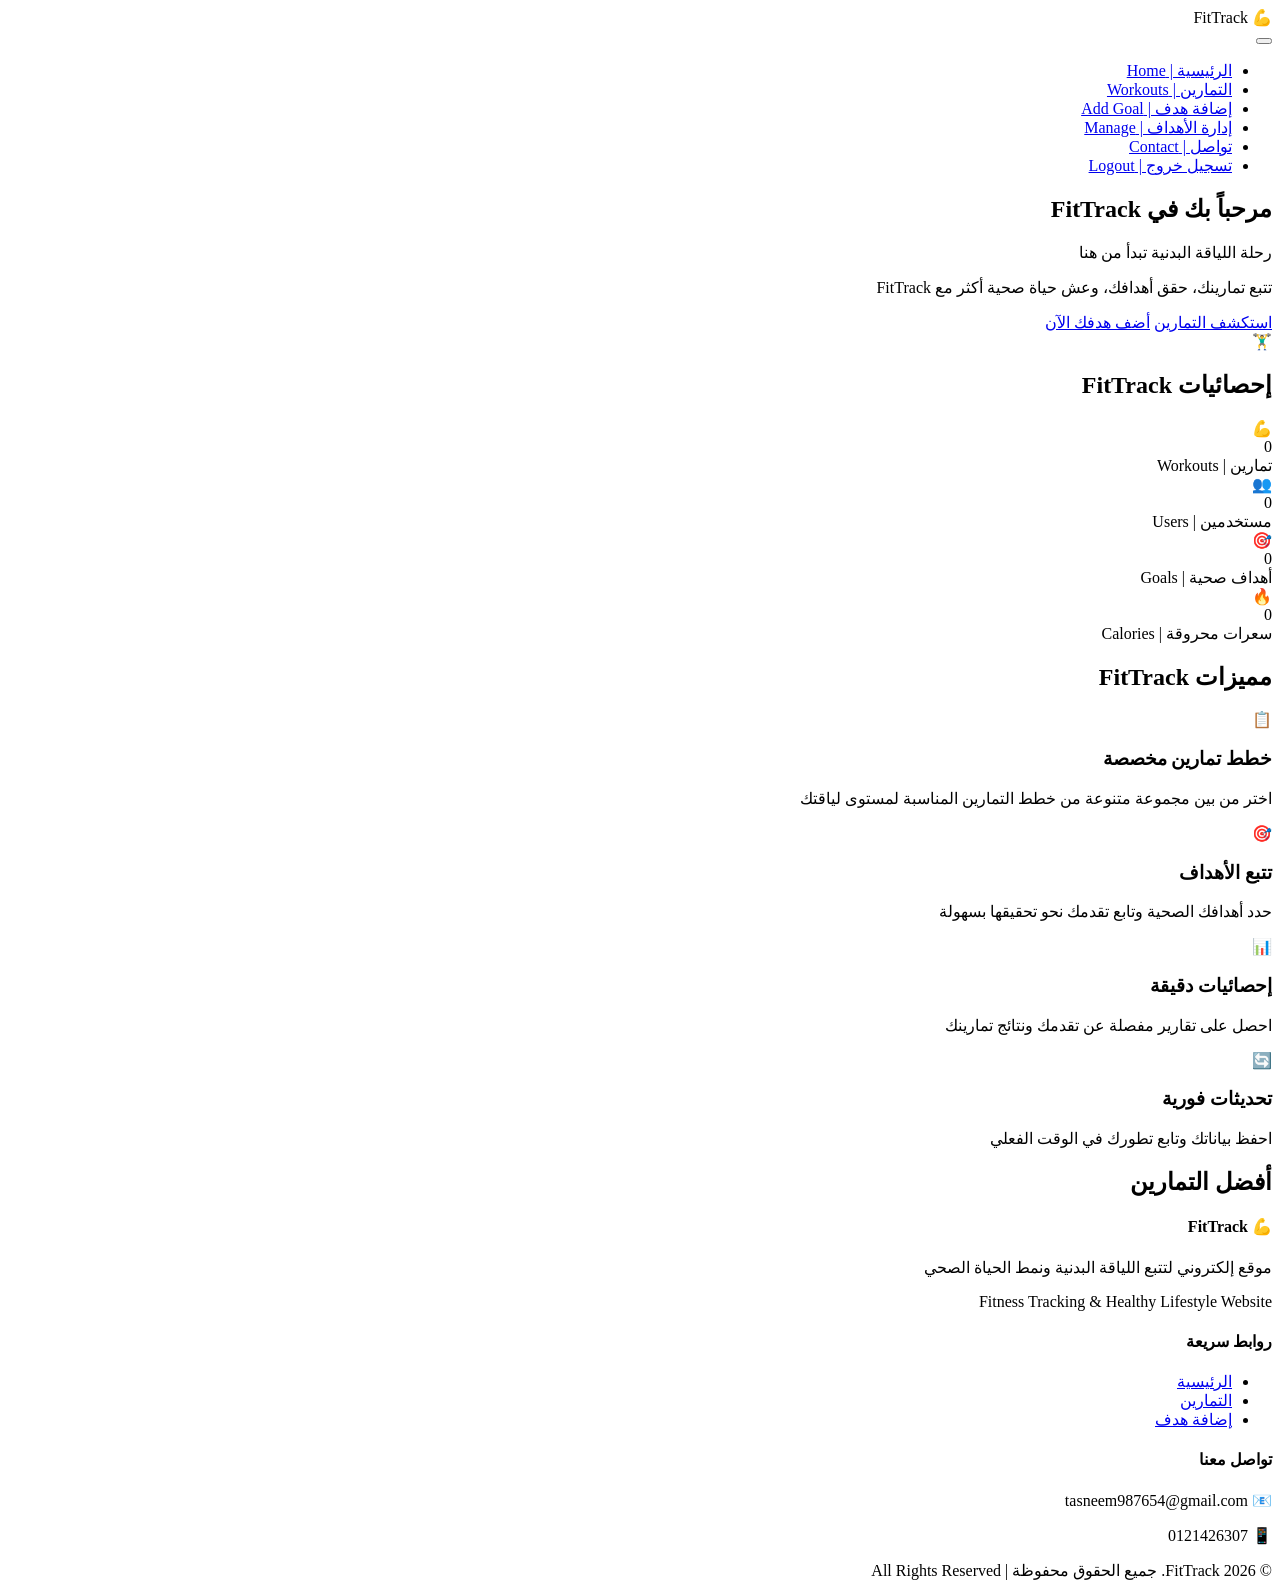
==== index.html @ e55a0e9f "Initial FitTrack project" ====
<!DOCTYPE html>
<html lang="ar" dir="rtl">
<head>
    <meta charset="UTF-8">
    <meta name="viewport" content="width=device-width, initial-scale=1.0">
    <title>FitTrack - الرئيسية</title>
    <link rel="stylesheet" href="css/style.css">
</head>
<body>
    <!-- شريط التنقل -->
    <nav class="navbar">
        <div class="nav-container">
            <div class="nav-logo">
                <span class="logo-icon">💪</span>
                <span class="logo-text">FitTrack</span>
            </div>
            
            <button class="nav-toggle" id="navToggle" aria-label="القائمة">
                <span></span>
                <span></span>
                <span></span>
            </button>
            
            <ul class="nav-menu" id="navMenu">
                <li><a href="index.html" class="active">الرئيسية | Home</a></li>
                <li><a href="workouts.html">التمارين | Workouts</a></li>
                <li><a href="add-goal.html">إضافة هدف | Add Goal</a></li>
                <li><a href="manage.html">إدارة الأهداف | Manage</a></li>
                <li><a href="contact.html">تواصل | Contact</a></li>
                <li><a href="#" id="logoutBtn">تسجيل خروج | Logout</a></li>
            </ul>
        </div>
    </nav>

    <!-- المحتوى الرئيسي -->
    <main>
        <!-- قسم الترحيب -->
        <section class="hero">
            <div class="hero-content">
                <h1 class="hero-title">مرحباً بك في FitTrack</h1>
                <p class="hero-subtitle">رحلة اللياقة البدنية تبدأ من هنا</p>
                <p class="hero-description">
                    تتبع تمارينك، حقق أهدافك، وعش حياة صحية أكثر مع FitTrack
                </p>
                <div class="hero-buttons">
                    <a href="workouts.html" class="btn btn-primary">استكشف التمارين</a>
                    <a href="add-goal.html" class="btn btn-secondary">أضف هدفك الآن</a>
                </div>
            </div>
            <div class="hero-image">
                <span class="hero-emoji">🏋️‍♂️</span>
            </div>
        </section>

        <!-- قسم الإحصائيات -->
        <section class="stats-section">
            <div class="container">
                <h2 class="section-title">إحصائيات FitTrack</h2>
                <div class="stats-grid">
                    <div class="stat-card">
                        <div class="stat-icon">💪</div>
                        <div class="stat-number" id="workoutCount">0</div>
                        <div class="stat-label">تمارين | Workouts</div>
                    </div>
                    <div class="stat-card">
                        <div class="stat-icon">👥</div>
                        <div class="stat-number" id="userCount">0</div>
                        <div class="stat-label">مستخدمين | Users</div>
                    </div>
                    <div class="stat-card">
                        <div class="stat-icon">🎯</div>
                        <div class="stat-number" id="goalCount">0</div>
                        <div class="stat-label">أهداف صحية | Goals</div>
                    </div>
                    <div class="stat-card">
                        <div class="stat-icon">🔥</div>
                        <div class="stat-number" id="caloriesCount">0</div>
                        <div class="stat-label">سعرات محروقة | Calories</div>
                    </div>
                </div>
            </div>
        </section>

        <!-- قسم المميزات -->
        <section class="features-section">
            <div class="container">
                <h2 class="section-title">مميزات FitTrack</h2>
                <div class="features-grid">
                    <div class="feature-card">
                        <div class="feature-icon">📋</div>
                        <h3>خطط تمارين مخصصة</h3>
                        <p>اختر من بين مجموعة متنوعة من خطط التمارين المناسبة لمستوى لياقتك</p>
                    </div>
                    <div class="feature-card">
                        <div class="feature-icon">🎯</div>
                        <h3>تتبع الأهداف</h3>
                        <p>حدد أهدافك الصحية وتابع تقدمك نحو تحقيقها بسهولة</p>
                    </div>
                    <div class="feature-card">
                        <div class="feature-icon">📊</div>
                        <h3>إحصائيات دقيقة</h3>
                        <p>احصل على تقارير مفصلة عن تقدمك ونتائج تمارينك</p>
                    </div>
                    <div class="feature-card">
                        <div class="feature-icon">🔄</div>
                        <h3>تحديثات فورية</h3>
                        <p>احفظ بياناتك وتابع تطورك في الوقت الفعلي</p>
                    </div>
                </div>
            </div>
        </section>

        <!-- قسم التمارين السريعة -->
        <section class="quick-workouts">
            <div class="container">
                <h2 class="section-title">أفضل التمارين</h2>
                <div class="quick-workouts-grid" id="quickWorkouts">
                    <!-- سيتم عرض التمارين عبر JavaScript -->
                </div>
            </div>
        </section>
    </main>

    <!-- تذييل الصفحة -->
    <footer class="footer">
        <div class="footer-content">
            <div class="footer-section">
                <h4>💪 FitTrack</h4>
                <p>موقع إلكتروني لتتبع اللياقة البدنية ونمط الحياة الصحي</p>
                <p>Fitness Tracking & Healthy Lifestyle Website</p>
            </div>
            <div class="footer-section">
                <h4>روابط سريعة</h4>
                <ul>
                    <li><a href="index.html">الرئيسية</a></li>
                    <li><a href="workouts.html">التمارين</a></li>
                    <li><a href="add-goal.html">إضافة هدف</a></li>
                </ul>
            </div>
            <div class="footer-section">
                <h4>تواصل معنا</h4>
                <p>📧 tasneem987654@gmail.com</p>
                <p>📱 0121426307</p>
            </div>
        </div>
        <div class="footer-bottom">
            <p>© 2026 FitTrack. جميع الحقوق محفوظة | All Rights Reserved</p>
        </div>
    </footer>

    <script src="js/script.js"></script>
</body>
</html>
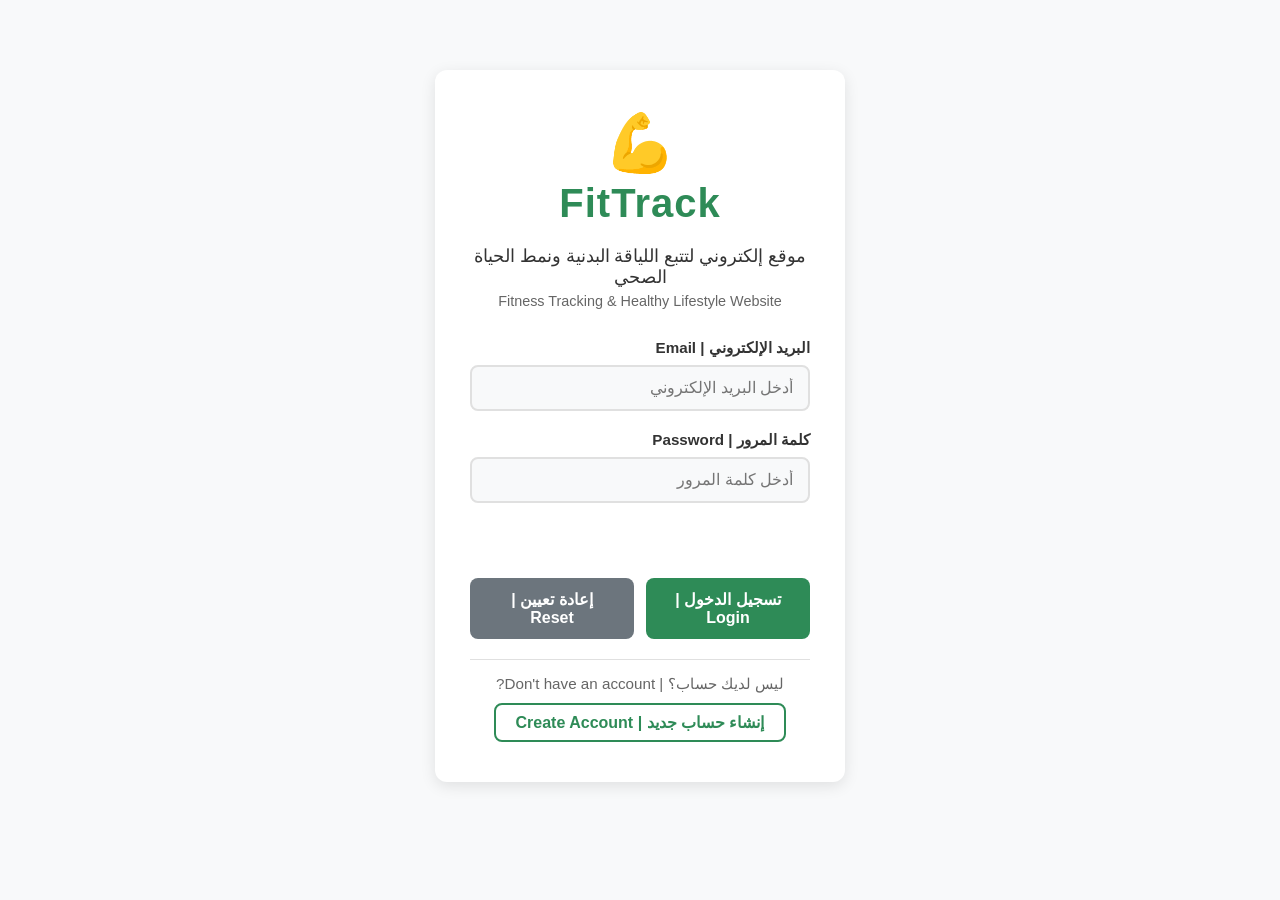
==== commit 95c41aea: "index.html" ====
--- a/index.html
+++ b/index.html
@@ -150,4 +150,5 @@
 
     <script src="js/script.js"></script>
 </body>
-</html>+</html>
+
--- a/css/style.css
+++ b/css/style.css
@@ -0,0 +1,1517 @@
+/* ============================================
+   FitTrack - ملف الأنماط الرئيسي
+   جميع الصفحات
+   ============================================ */
+
+/* ============================================
+   المتغيرات العامة والإعدادات الأساسية
+   ============================================ */
+:root {
+    --primary-color: #2E8B57;
+    --primary-dark: #1e6b3e;
+    --primary-light: #3cb371;
+    --secondary-color: #f8f9fa;
+    --text-color: #333333;
+    --text-light: #666666;
+    --white: #ffffff;
+    --shadow: 0 4px 15px rgba(0, 0, 0, 0.1);
+    --shadow-hover: 0 8px 25px rgba(0, 0, 0, 0.15);
+    --border-radius: 12px;
+    --transition: all 0.3s ease;
+}
+
+/* إعادة تعيين الأنماط الأساسية */
+* {
+    margin: 0;
+    padding: 0;
+    box-sizing: border-box;
+}
+
+body {
+    font-family: 'Segoe UI', Tahoma, Geneva, Verdana, sans-serif;
+    background: #f8f9fa;
+    min-height: 100vh;
+    direction: rtl;
+    display: block;
+    padding-top: 0;
+}
+
+/* ============================================
+   صفحة تسجيل الدخول (login.html)
+   ============================================ */
+.login-container {
+    width: 100%;
+    max-width: 450px;
+    padding: 20px;
+    animation: fadeIn 0.8s ease;
+    margin: 0 auto;
+}
+
+.login-card {
+    background: var(--white);
+    padding: 40px 35px;
+    border-radius: var(--border-radius);
+    box-shadow: var(--shadow);
+    transition: var(--transition);
+    margin-top: 50px;
+}
+
+.login-card:hover {
+    box-shadow: var(--shadow-hover);
+}
+
+.login-logo {
+    text-align: center;
+    margin-bottom: 20px;
+}
+
+.login-logo .logo-icon {
+    font-size: 3.5rem;
+    display: block;
+    margin-bottom: 5px;
+}
+
+.login-logo h1 {
+    font-size: 2.5rem;
+    color: var(--primary-color);
+    font-weight: 700;
+    letter-spacing: 1px;
+}
+
+.login-subtitle {
+    text-align: center;
+    color: var(--text-color);
+    font-size: 1.1rem;
+    margin-bottom: 5px;
+    font-weight: 500;
+}
+
+.login-subtitle-en {
+    text-align: center;
+    color: var(--text-light);
+    font-size: 0.9rem;
+    margin-bottom: 30px;
+    font-weight: 300;
+}
+
+.login-form {
+    display: flex;
+    flex-direction: column;
+    gap: 20px;
+}
+
+.form-group {
+    display: flex;
+    flex-direction: column;
+    gap: 8px;
+}
+
+.form-group label {
+    font-size: 0.95rem;
+    font-weight: 600;
+    color: var(--text-color);
+}
+
+.form-group input,
+.form-group select,
+.form-group textarea {
+    padding: 12px 15px;
+    border: 2px solid #e0e0e0;
+    border-radius: 8px;
+    font-size: 1rem;
+    transition: var(--transition);
+    background: var(--secondary-color);
+    font-family: inherit;
+    width: 100%;
+}
+
+.form-group input:focus,
+.form-group select:focus,
+.form-group textarea:focus {
+    outline: none;
+    border-color: var(--primary-color);
+    background: var(--white);
+    box-shadow: 0 0 0 3px rgba(46, 139, 87, 0.1);
+}
+
+.error-message {
+    color: #dc3545;
+    font-size: 0.9rem;
+    text-align: center;
+    min-height: 25px;
+    font-weight: 500;
+}
+
+.login-buttons {
+    display: flex;
+    gap: 12px;
+    margin-top: 10px;
+}
+
+.btn {
+    padding: 12px 25px;
+    border: none;
+    border-radius: 8px;
+    font-size: 1rem;
+    font-weight: 600;
+    cursor: pointer;
+    transition: var(--transition);
+    flex: 1;
+    text-decoration: none;
+    display: inline-block;
+    text-align: center;
+}
+
+.btn-primary {
+    background: var(--primary-color);
+    color: var(--white);
+}
+
+.btn-primary:hover {
+    background: var(--primary-dark);
+    transform: translateY(-2px);
+    box-shadow: 0 5px 15px rgba(46, 139, 87, 0.3);
+}
+
+.btn-secondary {
+    background: #6c757d;
+    color: var(--white);
+}
+
+.btn-secondary:hover {
+    background: #5a6268;
+    transform: translateY(-2px);
+}
+
+.btn-danger {
+    background: #dc3545;
+    color: var(--white);
+}
+
+.btn-danger:hover {
+    background: #c82333;
+    transform: translateY(-2px);
+}
+
+.btn-warning {
+    background: #ffc107;
+    color: var(--text-color);
+}
+
+.btn-warning:hover {
+    background: #e0a800;
+    transform: translateY(-2px);
+}
+
+.login-help {
+    margin-top: 25px;
+    padding-top: 20px;
+    border-top: 1px solid #e0e0e0;
+    text-align: center;
+}
+
+.login-help p {
+    font-size: 0.9rem;
+    color: var(--text-light);
+    margin: 5px 0;
+}
+
+.login-help strong {
+    color: var(--primary-color);
+    font-weight: 700;
+}
+
+/* ============================================
+   شريط التنقل (Navbar)
+   ============================================ */
+.navbar {
+    background: var(--white);
+    box-shadow: 0 2px 10px rgba(0, 0, 0, 0.1);
+    position: sticky;
+    top: 0;
+    z-index: 1000;
+    padding: 0 20px;
+}
+
+.nav-container {
+    max-width: 1200px;
+    margin: 0 auto;
+    display: flex;
+    justify-content: space-between;
+    align-items: center;
+    height: 70px;
+}
+
+.nav-logo {
+    display: flex;
+    align-items: center;
+    gap: 10px;
+    font-size: 1.5rem;
+    font-weight: 700;
+    color: var(--primary-color);
+}
+
+.nav-logo .logo-icon {
+    font-size: 2rem;
+}
+
+.nav-logo .logo-text {
+    font-size: 1.8rem;
+}
+
+.nav-toggle {
+    display: none;
+    flex-direction: column;
+    gap: 5px;
+    background: none;
+    border: none;
+    cursor: pointer;
+    padding: 5px;
+}
+
+.nav-toggle span {
+    width: 28px;
+    height: 3px;
+    background: var(--text-color);
+    border-radius: 3px;
+    transition: var(--transition);
+}
+
+.nav-menu {
+    display: flex;
+    list-style: none;
+    gap: 5px;
+    align-items: center;
+}
+
+.nav-menu li a {
+    display: block;
+    padding: 8px 16px;
+    color: var(--text-color);
+    text-decoration: none;
+    border-radius: 8px;
+    transition: var(--transition);
+    font-weight: 500;
+    font-size: 0.95rem;
+}
+
+.nav-menu li a:hover {
+ <!--   background: var(--primary-color); -->
+    color: var(--white);
+    transform: translateY(-2px);
+}
+
+.nav-menu li a.active {
+    background: var(--primary-color);
+    color: var(--white);
+}
+
+.nav-menu li a#logoutBtn {
+    color: #dc3545;
+}
+
+.nav-menu li a#logoutBtn:hover {
+    background: #dc3545;
+    color: var(--white);
+}
+
+/* ============================================
+   الصفحة الرئيسية - index.html
+   ============================================ */
+
+/* قسم الترحيب */
+.hero {
+    background: linear-gradient(135deg, var(--primary-color) 0%, var(--primary-dark) 100%);
+    color: var(--white);
+    padding: 80px 20px;
+    display: flex;
+    align-items: center;
+    justify-content: center;
+    min-height: 500px;
+    gap: 40px;
+    flex-wrap: wrap;
+}
+
+.hero-content {
+    max-width: 600px;
+    text-align: center;
+}
+
+.hero-title {
+    font-size: 3.5rem;
+    font-weight: 800;
+    margin-bottom: 15px;
+    animation: fadeInUp 1s ease;
+}
+
+.hero-subtitle {
+    font-size: 1.8rem;
+    font-weight: 600;
+    margin-bottom: 10px;
+    opacity: 0.9;
+}
+
+.hero-description {
+    font-size: 1.2rem;
+    opacity: 0.9;
+    margin-bottom: 30px;
+    line-height: 1.6;
+}
+
+.hero-buttons {
+    display: flex;
+    gap: 15px;
+    justify-content: center;
+    flex-wrap: wrap;
+}
+
+.hero-buttons .btn {
+    padding: 14px 35px;
+    font-size: 1.1rem;
+}
+
+.hero-buttons .btn-secondary {
+    background: rgba(255, 255, 255, 0.2);
+    backdrop-filter: blur(10px);
+    border: 2px solid rgba(255, 255, 255, 0.3);
+}
+
+.hero-buttons .btn-secondary:hover {
+    background: rgba(255, 255, 255, 0.3);
+    transform: translateY(-3px);
+}
+
+.hero-image .hero-emoji {
+    font-size: 8rem;
+    display: block;
+    animation: float 3s ease-in-out infinite;
+}
+
+/* قسم الإحصائيات */
+.stats-section {
+    padding: 60px 20px;
+    background: var(--white);
+}
+
+.container {
+    max-width: 1200px;
+    margin: 0 auto;
+    padding: 0 15px;
+}
+
+.section-title {
+    text-align: center;
+    font-size: 2.2rem;
+    font-weight: 700;
+    color: var(--text-color);
+    margin-bottom: 40px;
+    position: relative;
+}
+
+.section-title::after {
+    content: '';
+    display: block;
+    width: 60px;
+    height: 4px;
+    background: var(--primary-color);
+    margin: 10px auto 0;
+    border-radius: 2px;
+}
+
+.stats-grid {
+    display: grid;
+    grid-template-columns: repeat(auto-fit, minmax(200px, 1fr));
+    gap: 25px;
+}
+
+.stat-card {
+    background: var(--secondary-color);
+    padding: 30px 20px;
+    border-radius: var(--border-radius);
+    text-align: center;
+    transition: var(--transition);
+    border: 2px solid transparent;
+}
+
+.stat-card:hover {
+    transform: translateY(-5px);
+    box-shadow: var(--shadow-hover);
+    border-color: var(--primary-color);
+}
+
+.stat-icon {
+    font-size: 2.5rem;
+    margin-bottom: 10px;
+}
+
+.stat-number {
+    font-size: 2.5rem;
+    font-weight: 800;
+    color: var(--primary-color);
+}
+
+.stat-label {
+    font-size: 0.95rem;
+    color: var(--text-light);
+    margin-top: 5px;
+}
+
+/* قسم المميزات */
+.features-section {
+    padding: 60px 20px;
+    background: var(--secondary-color);
+}
+
+.features-grid {
+    display: grid;
+    grid-template-columns: repeat(auto-fit, minmax(250px, 1fr));
+    gap: 30px;
+}
+
+.feature-card {
+    background: var(--white);
+    padding: 30px 25px;
+    border-radius: var(--border-radius);
+    text-align: center;
+    transition: var(--transition);
+    box-shadow: var(--shadow);
+}
+
+.feature-card:hover {
+    transform: translateY(-8px);
+    box-shadow: var(--shadow-hover);
+}
+
+.feature-icon {
+    font-size: 3rem;
+    margin-bottom: 15px;
+}
+
+.feature-card h3 {
+    font-size: 1.3rem;
+    margin-bottom: 10px;
+    color: var(--text-color);
+}
+
+.feature-card p {
+    color: var(--text-light);
+    line-height: 1.6;
+}
+
+/* قسم التمارين السريعة */
+.quick-workouts {
+    padding: 60px 20px;
+    background: var(--white);
+}
+
+.quick-workouts-grid {
+    display: grid;
+    grid-template-columns: repeat(auto-fit, minmax(280px, 1fr));
+    gap: 25px;
+}
+
+.quick-workout-card {
+    background: var(--secondary-color);
+    padding: 25px;
+    border-radius: var(--border-radius);
+    transition: var(--transition);
+    border-right: 4px solid var(--primary-color);
+}
+
+.quick-workout-card:hover {
+    transform: translateX(-5px);
+    box-shadow: var(--shadow);
+}
+
+.quick-workout-card h4 {
+    color: var(--text-color);
+    font-size: 1.2rem;
+    margin-bottom: 8px;
+}
+
+.quick-workout-card p {
+    color: var(--text-light);
+    margin: 5px 0;
+    font-size: 0.95rem;
+}
+
+.quick-workout-card .workout-difficulty {
+    display: inline-block;
+    padding: 3px 12px;
+    border-radius: 20px;
+    font-size: 0.8rem;
+    font-weight: 600;
+    margin-top: 8px;
+}
+
+.difficulty-easy {
+    background: #d4edda;
+    color: #155724;
+}
+
+.difficulty-medium {
+    background: #fff3cd;
+    color: #856404;
+}
+
+.difficulty-hard {
+    background: #f8d7da;
+    color: #721c24;
+}
+
+/* ============================================
+   صفحات التمارين وإضافة الهدف وإدارته
+   ============================================ */
+.page-header {
+    background: linear-gradient(135deg, var(--primary-color) 0%, var(--primary-dark) 100%);
+    color: var(--white);
+    padding: 60px 20px;
+    text-align: center;
+}
+
+.page-header h1 {
+    font-size: 2.5rem;
+    margin-bottom: 10px;
+}
+
+.page-header p {
+    font-size: 1.1rem;
+    opacity: 0.9;
+}
+
+/* صفحة التمارين */
+.workouts-section {
+    padding: 60px 20px;
+}
+
+.workouts-grid {
+    display: grid;
+    grid-template-columns: repeat(auto-fit, minmax(300px, 1fr));
+    gap: 30px;
+}
+
+.workout-card {
+    background: var(--white);
+    border-radius: var(--border-radius);
+    padding: 25px;
+    box-shadow: var(--shadow);
+    transition: var(--transition);
+    border-top: 4px solid var(--primary-color);
+}
+
+.workout-card:hover {
+    transform: translateY(-8px);
+    box-shadow: var(--shadow-hover);
+}
+
+.workout-card h3 {
+    color: var(--text-color);
+    font-size: 1.3rem;
+    margin-bottom: 10px;
+}
+
+.workout-card .workout-meta {
+    display: flex;
+    flex-wrap: wrap;
+    gap: 10px;
+    margin: 15px 0;
+}
+
+.workout-card .workout-meta span {
+    background: var(--secondary-color);
+    padding: 5px 12px;
+    border-radius: 20px;
+    font-size: 0.85rem;
+    color: var(--text-light);
+}
+
+.workout-card .workout-description {
+    color: var(--text-light);
+    margin: 15px 0;
+    line-height: 1.6;
+}
+
+.workout-card .btn {
+    width: 100%;
+}
+
+/* صفحة إضافة الهدف */
+.add-goal-section {
+    padding: 60px 20px;
+}
+
+.form-container {
+    max-width: 700px;
+    margin: 0 auto;
+    background: var(--white);
+    padding: 40px;
+    border-radius: var(--border-radius);
+    box-shadow: var(--shadow);
+}
+
+.goal-form .form-row {
+    display: grid;
+    grid-template-columns: 1fr 1fr;
+    gap: 20px;
+}
+
+.form-buttons {
+    display: flex;
+    gap: 15px;
+    margin-top: 20px;
+}
+
+.form-message {
+    margin-top: 20px;
+    padding: 15px;
+    border-radius: 8px;
+    text-align: center;
+    font-weight: 600;
+    display: none;
+}
+
+.form-message.success {
+    display: block;
+    background: #d4edda;
+    color: #155724;
+    border: 1px solid #c3e6cb;
+}
+
+.form-message.error {
+    display: block;
+    background: #f8d7da;
+    color: #721c24;
+    border: 1px solid #f5c6cb;
+}
+
+/* صفحة إدارة الأهداف */
+.manage-section {
+    padding: 60px 20px;
+}
+
+.search-container {
+    margin-bottom: 30px;
+}
+
+.search-box {
+    display: flex;
+    align-items: center;
+    background: var(--white);
+    border: 2px solid #e0e0e0;
+    border-radius: 8px;
+    padding: 0 15px;
+    transition: var(--transition);
+    max-width: 500px;
+    margin: 0 auto;
+}
+
+.search-box:focus-within {
+    border-color: var(--primary-color);
+    box-shadow: 0 0 0 3px rgba(46, 139, 87, 0.1);
+}
+
+.search-icon {
+    font-size: 1.2rem;
+    margin-left: 10px;
+}
+
+.search-box input {
+    border: none;
+    padding: 12px 0;
+    font-size: 1rem;
+    width: 100%;
+    background: transparent;
+    outline: none;
+}
+
+.table-container {
+    overflow-x: auto;
+    background: var(--white);
+    border-radius: var(--border-radius);
+    box-shadow: var(--shadow);
+}
+
+.goals-table {
+    width: 100%;
+    border-collapse: collapse;
+    min-width: 800px;
+}
+
+.goals-table thead {
+    background: var(--primary-color);
+    color: var(--white);
+}
+
+.goals-table th {
+    padding: 15px 12px;
+    text-align: right;
+    font-weight: 600;
+    font-size: 0.95rem;
+}
+
+.goals-table td {
+    padding: 12px;
+    border-bottom: 1px solid #e0e0e0;
+    vertical-align: middle;
+}
+
+.goals-table tbody tr:hover {
+    background: var(--secondary-color);
+}
+
+.goals-table .status-badge {
+    display: inline-block;
+    padding: 4px 12px;
+    border-radius: 20px;
+    font-size: 0.8rem;
+    font-weight: 600;
+}
+
+.status-in-progress {
+    background: #cce5ff;
+    color: #004085;
+}
+
+.status-completed {
+    background: #d4edda;
+    color: #155724;
+}
+
+.status-pending {
+    background: #fff3cd;
+    color: #856404;
+}
+
+.goals-table .action-buttons {
+    display: flex;
+    gap: 8px;
+    flex-wrap: wrap;
+}
+
+.goals-table .action-buttons .btn {
+    padding: 5px 12px;
+    font-size: 0.8rem;
+    flex: none;
+}
+
+.no-goals-message {
+    text-align: center;
+    padding: 60px 20px;
+}
+
+.no-goals-message p {
+    font-size: 1.2rem;
+    color: var(--text-light);
+    margin-bottom: 20px;
+}
+
+/* صفحة التواصل */
+.contact-section {
+    padding: 60px 20px;
+}
+
+.contact-grid {
+    display: grid;
+    grid-template-columns: 1fr 1fr;
+    gap: 40px;
+}
+
+.contact-info {
+    display: flex;
+    flex-direction: column;
+    gap: 25px;
+}
+
+.info-card {
+    background: var(--white);
+    padding: 25px;
+    border-radius: var(--border-radius);
+    box-shadow: var(--shadow);
+}
+
+.info-card h3 {
+    color: var(--primary-color);
+    margin-bottom: 15px;
+    font-size: 1.3rem;
+}
+
+.info-card p {
+    color: var(--text-light);
+    line-height: 1.8;
+    margin: 8px 0;
+}
+
+.info-card ul {
+    list-style: none;
+    padding: 0;
+}
+
+.info-card ul li {
+    padding: 8px 0;
+    color: var(--text-light);
+    border-bottom: 1px solid #f0f0f0;
+}
+
+.info-card ul li:last-child {
+    border-bottom: none;
+}
+
+.contact-form-container {
+    background: var(--white);
+    padding: 35px;
+    border-radius: var(--border-radius);
+    box-shadow: var(--shadow);
+}
+
+.contact-form-container h3 {
+    color: var(--text-color);
+    margin-bottom: 25px;
+    font-size: 1.5rem;
+}
+
+.contact-form .form-group {
+    margin-bottom: 20px;
+}
+
+.contact-form .btn {
+    width: 100%;
+}
+
+/* ============================================
+   تذييل الصفحة (Footer)
+   ============================================ */
+.footer {
+    background: #2c3e50;
+    color: var(--white);
+    padding: 50px 20px 20px;
+    margin-top: 40px;
+}
+
+.footer-content {
+    max-width: 1200px;
+    margin: 0 auto;
+    display: grid;
+    grid-template-columns: repeat(auto-fit, minmax(250px, 1fr));
+    gap: 40px;
+    margin-bottom: 30px;
+}
+
+.footer-section h4 {
+    font-size: 1.2rem;
+    margin-bottom: 15px;
+    color: var(--primary-light);
+}
+
+.footer-section p {
+    opacity: 0.8;
+    line-height: 1.6;
+    margin: 5px 0;
+}
+
+.footer-section ul {
+    list-style: none;
+}
+
+.footer-section ul li {
+    margin: 8px 0;
+}
+
+.footer-section ul li a {
+    color: rgba(255, 255, 255, 0.8);
+    text-decoration: none;
+    transition: var(--transition);
+}
+
+.footer-section ul li a:hover {
+    color: var(--primary-light);
+    padding-right: 5px;
+}
+
+.footer-bottom {
+    text-align: center;
+    padding-top: 20px;
+    border-top: 1px solid rgba(255, 255, 255, 0.1);
+    opacity: 0.7;
+}
+
+/* ============================================
+   الأنيمشنات
+   ============================================ */
+@keyframes fadeIn {
+    from {
+        opacity: 0;
+        transform: translateY(-20px);
+    }
+    to {
+        opacity: 1;
+        transform: translateY(0);
+    }
+}
+
+@keyframes fadeInUp {
+    from {
+        opacity: 0;
+        transform: translateY(30px);
+    }
+    to {
+        opacity: 1;
+        transform: translateY(0);
+    }
+}
+
+@keyframes float {
+    0%, 100% {
+        transform: translateY(0);
+    }
+    50% {
+        transform: translateY(-20px);
+    }
+}
+
+/* ============================================
+   التجاوب (Responsive)
+   ============================================ */
+@media (max-width: 768px) {
+    /* شريط التنقل */
+    .nav-toggle {
+        display: flex;
+    }
+
+    .nav-menu {
+        display: none;
+        position: absolute;
+        top: 70px;
+        left: 0;
+        right: 0;
+        background: var(--white);
+        flex-direction: column;
+        padding: 20px;
+        box-shadow: var(--shadow);
+        gap: 10px;
+    }
+
+    .nav-menu.active {
+        display: flex;
+    }
+
+    .nav-menu li a {
+        padding: 12px 20px;
+        width: 100%;
+        text-align: center;
+    }
+
+    /* قسم الترحيب */
+    .hero {
+        padding: 50px 20px;
+        min-height: 400px;
+        flex-direction: column;
+    }
+
+    .hero-title {
+        font-size: 2.5rem;
+    }
+
+    .hero-subtitle {
+        font-size: 1.3rem;
+    }
+
+    .hero-image .hero-emoji {
+        font-size: 5rem;
+    }
+
+    .hero-buttons {
+        flex-direction: column;
+        align-items: center;
+    }
+
+    .hero-buttons .btn {
+        width: 100%;
+        max-width: 250px;
+    }
+
+    /* العناوين */
+    .section-title {
+        font-size: 1.8rem;
+    }
+
+    .page-header h1 {
+        font-size: 2rem;
+    }
+
+    /* الإحصائيات */
+    .stats-grid {
+        grid-template-columns: repeat(2, 1fr);
+    }
+
+    .stat-number {
+        font-size: 2rem;
+    }
+
+    /* المميزات */
+    .features-grid {
+        grid-template-columns: 1fr;
+    }
+
+    /* التمارين السريعة */
+    .quick-workouts-grid {
+        grid-template-columns: 1fr;
+    }
+
+    /* التذييل */
+    .footer-content {
+        grid-template-columns: 1fr;
+        text-align: center;
+    }
+
+    /* نموذج إضافة الهدف */
+    .goal-form .form-row {
+        grid-template-columns: 1fr;
+    }
+
+    .form-container {
+        padding: 25px;
+    }
+
+    .form-buttons {
+        flex-direction: column;
+    }
+
+    /* صفحة التواصل */
+    .contact-grid {
+        grid-template-columns: 1fr;
+    }
+
+    .contact-form-container {
+        padding: 25px;
+    }
+
+    /* جدول الأهداف */
+    .goals-table {
+        font-size: 0.85rem;
+    }
+
+    .goals-table th,
+    .goals-table td {
+        padding: 8px 6px;
+    }
+
+    .goals-table .action-buttons .btn {
+        padding: 4px 8px;
+        font-size: 0.7rem;
+    }
+
+    /* صفحة تسجيل الدخول */
+    .login-card {
+        padding: 30px 20px;
+    }
+
+    .login-logo h1 {
+        font-size: 2rem;
+    }
+
+    .login-subtitle {
+        font-size: 1rem;
+    }
+
+    .login-buttons {
+        flex-direction: column;
+    }
+}
+
+@media (max-width: 480px) {
+    .hero-title {
+        font-size: 2rem;
+    }
+
+    .stats-grid {
+        grid-template-columns: 1fr 1fr;
+        gap: 15px;
+    }
+
+    .stat-card {
+        padding: 20px 15px;
+    }
+
+    .stat-number {
+        font-size: 1.8rem;
+    }
+
+    .workouts-grid {
+        grid-template-columns: 1fr;
+    }
+
+    .login-container {
+        padding: 10px;
+    }
+
+    .login-card {
+        padding: 20px 15px;
+        margin-top: 20px;
+    }
+
+    .form-container {
+        padding: 20px;
+    }
+}
+
+/* ============================================
+   صفحة إنشاء حساب (register.html)
+   ============================================ */
+
+.register-container {
+    width: 100%;
+    max-width: 480px;
+    padding: 20px;
+    animation: fadeIn 0.8s ease;
+    margin: 0 auto;
+}
+
+.register-card {
+    background: var(--white);
+    padding: 40px 35px;
+    border-radius: var(--border-radius);
+    box-shadow: var(--shadow);
+    transition: var(--transition);
+    margin-top: 30px;
+}
+
+.register-card:hover {
+    box-shadow: var(--shadow-hover);
+}
+
+.register-logo {
+    text-align: center;
+    margin-bottom: 15px;
+}
+
+.register-logo .logo-icon {
+    font-size: 3.5rem;
+    display: block;
+    margin-bottom: 5px;
+}
+
+.register-logo h1 {
+    font-size: 2.5rem;
+    color: var(--primary-color);
+    font-weight: 700;
+    letter-spacing: 1px;
+}
+
+.register-subtitle {
+    text-align: center;
+    color: var(--text-color);
+    font-size: 1.3rem;
+    font-weight: 600;
+    margin-bottom: 5px;
+}
+
+.register-subtitle-en {
+    text-align: center;
+    color: var(--text-light);
+    font-size: 0.9rem;
+    margin-bottom: 25px;
+    font-weight: 300;
+}
+
+.register-form {
+    display: flex;
+    flex-direction: column;
+    gap: 18px;
+}
+
+.form-hint {
+    font-size: 0.8rem;
+    color: var(--text-light);
+    margin-top: 2px;
+}
+
+/* مجموعة خيارات الموافقة على الشروط */
+.checkbox-group {
+    margin: 5px 0;
+}
+
+.checkbox-label {
+    display: flex;
+    align-items: center;
+    gap: 10px;
+    font-size: 0.95rem;
+    color: var(--text-color);
+    cursor: pointer;
+}
+
+.checkbox-label input[type="checkbox"] {
+    width: 18px;
+    height: 18px;
+    cursor: pointer;
+    accent-color: var(--primary-color);
+    flex-shrink: 0;
+}
+
+.checkbox-label a {
+    color: var(--primary-color);
+    text-decoration: none;
+    font-weight: 600;
+}
+
+.checkbox-label a:hover {
+    text-decoration: underline;
+}
+
+.register-buttons {
+    display: flex;
+    gap: 12px;
+    margin-top: 10px;
+}
+
+.register-footer {
+    margin-top: 25px;
+    padding-top: 20px;
+    border-top: 1px solid #e0e0e0;
+    text-align: center;
+}
+
+.register-footer p {
+    font-size: 0.95rem;
+    color: var(--text-light);
+    margin-bottom: 10px;
+}
+
+.btn-link {
+    background: transparent;
+    color: var(--primary-color);
+    padding: 8px 20px;
+    border: 2px solid var(--primary-color);
+    border-radius: 8px;
+    font-weight: 600;
+    text-decoration: none;
+    transition: var(--transition);
+    display: inline-block;
+}
+
+.btn-link:hover {
+    background: var(--primary-color);
+    color: var(--white);
+    transform: translateY(-2px);
+}
+
+/* ============================================
+   نافذة منبثقة (Modal) للشروط والأحكام
+   ============================================ */
+
+.modal {
+    display: none;
+    position: fixed;
+    z-index: 9999;
+    left: 0;
+    top: 0;
+    width: 100%;
+    height: 100%;
+    background-color: rgba(0, 0, 0, 0.5);
+    animation: fadeIn 0.3s ease;
+    overflow-y: auto;
+}
+
+.modal.active {
+    display: flex;
+    align-items: center;
+    justify-content: center;
+    padding: 20px;
+}
+
+.modal-content {
+    background: var(--white);
+    border-radius: var(--border-radius);
+    max-width: 600px;
+    width: 100%;
+    max-height: 90vh;
+    display: flex;
+    flex-direction: column;
+    box-shadow: 0 20px 60px rgba(0, 0, 0, 0.3);
+    animation: slideUp 0.3s ease;
+}
+
+@keyframes slideUp {
+    from {
+        transform: translateY(30px);
+        opacity: 0;
+    }
+    to {
+        transform: translateY(0);
+        opacity: 1;
+    }
+}
+
+.modal-header {
+    display: flex;
+    justify-content: space-between;
+    align-items: center;
+    padding: 20px 25px;
+    border-bottom: 1px solid #e0e0e0;
+    background: var(--primary-color);
+    color: var(--white);
+    border-radius: var(--border-radius) var(--border-radius) 0 0;
+}
+
+.modal-header h2 {
+    font-size: 1.4rem;
+    margin: 0;
+    color: var(--white);
+}
+
+.modal-close {
+    font-size: 2rem;
+    font-weight: 700;
+    cursor: pointer;
+    transition: var(--transition);
+    line-height: 1;
+    color: var(--white);
+    opacity: 0.8;
+}
+
+.modal-close:hover {
+    opacity: 1;
+    transform: rotate(90deg);
+}
+
+.modal-body {
+    padding: 25px;
+    overflow-y: auto;
+    flex: 1;
+}
+
+.modal-body h3 {
+    color: var(--primary-color);
+    font-size: 1.2rem;
+    margin-bottom: 15px;
+}
+
+.modal-body h4 {
+    color: var(--text-color);
+    font-size: 1rem;
+    margin: 20px 0 8px 0;
+}
+
+.modal-body p {
+    color: var(--text-light);
+    line-height: 1.8;
+    margin-bottom: 10px;
+    font-size: 0.95rem;
+}
+
+.modal-body a {
+    color: var(--primary-color);
+    text-decoration: none;
+    font-weight: 600;
+}
+
+.modal-body a:hover {
+    text-decoration: underline;
+}
+
+.modal-footer {
+    padding: 15px 25px;
+    border-top: 1px solid #e0e0e0;
+    display: flex;
+    justify-content: flex-end;
+    gap: 10px;
+    background: var(--secondary-color);
+    border-radius: 0 0 var(--border-radius) var(--border-radius);
+}
+
+.modal-footer .btn {
+    min-width: 120px;
+}
+
+/* ============================================
+   التجاوب لصفحة التسجيل
+   ============================================ */
+
+@media (max-width: 768px) {
+    .register-container {
+        padding: 10px;
+    }
+
+    .register-card {
+        padding: 25px 20px;
+        margin-top: 20px;
+    }
+
+    .register-logo h1 {
+        font-size: 2rem;
+    }
+
+    .register-subtitle {
+        font-size: 1.1rem;
+    }
+
+    .register-buttons {
+        flex-direction: column;
+    }
+
+    .checkbox-label {
+        font-size: 0.85rem;
+        align-items: flex-start;
+    }
+
+    .checkbox-label input[type="checkbox"] {
+        margin-top: 3px;
+    }
+
+    .modal-content {
+        max-width: 95%;
+        margin: 10px;
+    }
+
+    .modal-header {
+        padding: 15px 20px;
+    }
+
+    .modal-body {
+        padding: 20px;
+    }
+
+    .modal-footer {
+        padding: 12px 20px;
+        flex-direction: column;
+    }
+
+    .modal-footer .btn {
+        width: 100%;
+    }
+}
+
+@media (max-width: 480px) {
+    .register-card {
+        padding: 20px 15px;
+    }
+
+    .register-logo .logo-icon {
+        font-size: 2.8rem;
+    }
+
+    .register-logo h1 {
+        font-size: 1.8rem;
+    }
+
+    .modal-body h4 {
+        font-size: 0.95rem;
+    }
+
+    .modal-body p {
+        font-size: 0.85rem;
+    }
+}
+
+/* إضافة أنماط رابط التسجيل في صفحة الدخول */
+.login-footer {
+    margin-top: 20px;
+    padding-top: 15px;
+    border-top: 1px solid #e0e0e0;
+    text-align: center;
+}
+
+.login-footer p {
+    font-size: 0.95rem;
+    color: var(--text-light);
+    margin-bottom: 10px;
+}
